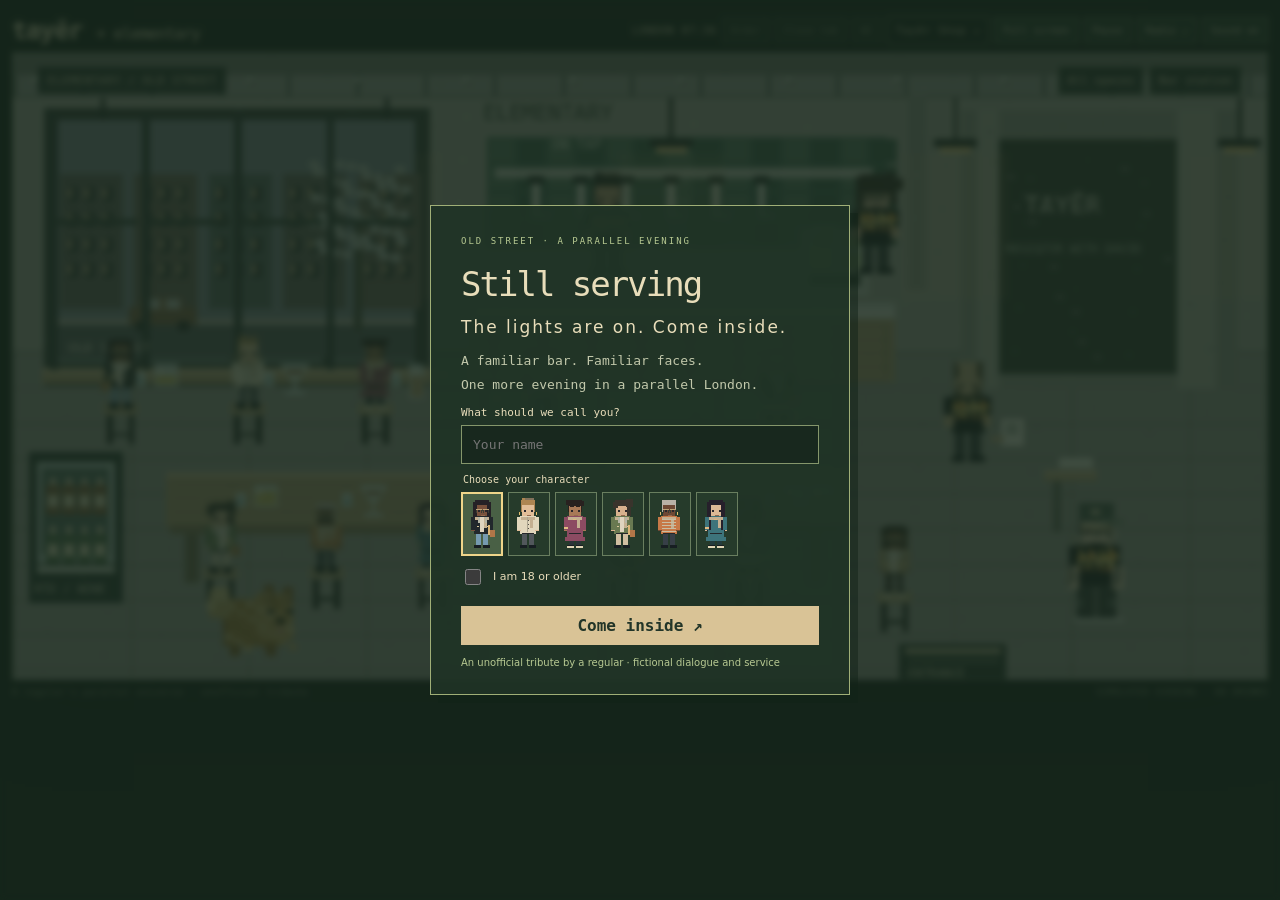
==== 2d/index.html @ 7c920662 "Align Tayer seating and glass surfaces; refine confirmed staff features" ====
<!doctype html><html lang="en"><head><meta charset="UTF-8"><meta name="viewport" content="width=device-width,initial-scale=1"><title>Tayēr + Elementary · Still Serving</title><meta name="description" content="A regular’s pixel parallel universe. Still serving."><link rel="stylesheet" href="style.css?v=layout-portraits-3"></head><body>
<main><header><a href="#" id="brand">tayēr <span>+ elementary</span></a><div class="top"><span id="clock">LONDON —</span><button id="topOrder">Order</button><button id="topBill">Close tab</button><button id="topToilet">WC</button><a class="top-shop" href="https://tayer-elementary.com/collections/all" target="_blank" rel="noopener noreferrer">Tayēr Shop ↗</a><button id="fullscreen">Full screen</button><button id="pause">Pause</button><button id="radio" aria-expanded="false" aria-controls="barRadio">Radio ↗</button><button id="sound">Sound on</button></div></header>
<section class="stage" aria-label="Interactive pixel bar"><div id="game"></div><div class="scenehead"><span id="roomLabel">OLD STREET / ELEMENTARY</span><nav><button id="overview">All spaces</button><button id="detail">Bar station</button></nav></div><div id="hotspots"></div><div id="toast" role="status"></div>
<div id="speech" aria-live="polite" hidden><button id="dismissSpeech" aria-label="Close dialogue">×</button><div class="speaker"><span id="speaker">ALEX</span><small id="phase">WELCOME BACK</small></div><p id="line">The door is always open here.</p><div id="choices"></div></div>
<div class="overlay" id="arrival"><div class="invitation"><small>OLD STREET · A PARALLEL EVENING</small><h1>Still serving<span>The lights are on. Come inside.</span></h1><p>A familiar bar. Familiar faces.<br>One more evening in a parallel London.</p><label for="name">What should we call you?</label><input id="name" maxlength="30" autocomplete="nickname" placeholder="Your name"><fieldset class="avatar-picker"><legend>Choose your character</legend><div id="avatarChoices"></div></fieldset><label class="age"><input type="checkbox" id="adult"> I am 18 or older</label><small id="ageError" hidden>Please confirm that you are 18 or older.</small><button id="enter">Come inside ↗</button><small class="fine">An unofficial tribute by a regular · fictional dialogue and service</small></div></div>
<div class="overlay" id="menu" hidden><div class="paper"><button id="closeMenu" aria-label="Close menu">×</button><small id="menuRoom">ELEMENTARY</small><div class="menu-brand">tayēr</div><div class="menu-motto">#HUSTLEMAGIC</div><div class="menu-vertical">casual <em>by</em> <strong>tayēr</strong></div><h2>DRINKS</h2><p id="waterSummary"></p><div class="menu-columns"><div id="drinkList"></div><aside class="elementary-seasonal"><h3>SEASONAL</h3><div id="seasonalList"></div></aside><aside class="spirits-column"><h3>SPIRITS</h3><p><b>Tapatio Blanco</b><br><i>Tequila, Mexico, 40%</i><span>8</span></p><p><b>El Tequileño Reposado</b><br><i>Tequila, Mexico, 38%</i><span>14</span></p><p><b>Nonino Monovitigno Ribolla Cru</b><br><i>Grappa, Italy, 45%</i><span>10</span></p><p><b>Empirical “The Plum, I Suppose”</b><br><i>Free Form, Denmark, 32%</i><span>20</span></p><small>From your archived menu.<br>Drinks column is playable.</small></aside></div><small class="fine">152 Old Street, EC1V 9BW · A menu remembered<br>Archive prices · virtual drinks only</small></div></div>
</section><footer><span>A regular’s parallel universe · unofficial tribute</span><span id="stats">SIMULATED EVENING · 00 DRINKS</span></footer><aside id="barRadio" hidden aria-label="Bar playlist"><div><span>TAYĒR SOUNDS</span><button id="closeRadio" aria-label="Close radio">×</button></div><div id="spotifyPlayer"></div><a href="https://open.spotify.com/playlist/6UppMPIf8pKgyq8JjT1DAQ" target="_blank" rel="noopener noreferrer">Open in Spotify ↗</a><small>Press play. Playback depends on your Spotify session.</small></aside></main><script src="phaser-3.90.0.min.js"></script><script src="ink-full-2.3.2.js"></script><script src="art.js?v=layout-portraits-3"></script><script src="content.js"></script><script src="game.js?v=layout-portraits-3"></script></body></html>
---- 2d/style.css ----
:root{color-scheme:dark;--cream:#e8ddba;--ink:#1c2923;--lime:#c2d58c;--orange:#e89b55}*{box-sizing:border-box}body{margin:0;background:#14221c;color:var(--cream);font-family:ui-monospace,SFMono-Regular,Consolas,"PingFang SC",monospace}main{max-width:1440px;margin:auto;padding:20px 30px 12px}header{height:58px;display:flex;align-items:center;justify-content:space-between}#brand{font-size:25px;font-weight:800;letter-spacing:-1px;color:var(--cream);text-decoration:none}#brand span{font-weight:400;font-size:16px}.top{display:flex;gap:10px;align-items:center;font-size:10px;letter-spacing:1px}button{font:inherit;cursor:pointer;color:inherit;background:#24392d;border:1px solid #718365;padding:9px 12px;touch-action:manipulation}button:hover,button:focus-visible{background:#3d5340;color:#fff6d7;outline:2px solid #d7b57b;outline-offset:2px}button:disabled{opacity:.5;cursor:wait}.stage{position:relative;aspect-ratio:8/5;overflow:hidden;border:1px solid #72846a;background:#203126;box-shadow:0 20px 80px #0004}#game{position:absolute;inset:0}canvas{display:block;image-rendering:pixelated;width:100%!important;height:100%!important}.scenehead{position:absolute;top:2%;left:2%;right:2%;display:flex;align-items:center;justify-content:space-between;pointer-events:none;font-size:10px;letter-spacing:1.3px}.scenehead>span{background:#1e2e26dc;padding:8px 10px;max-width:62%}nav{display:flex;gap:5px;pointer-events:auto}nav button{font-size:11px;padding:7px 9px;background:#1e2e26df}#hotspots{position:absolute;inset:0;pointer-events:none}.hotspot{position:absolute;transform:translate(-50%,-50%);pointer-events:auto;font-size:clamp(9px,1vw,13px);padding:5px 8px;background:#20342bde;border:1px solid #a6b68a;border-radius:2px;white-space:nowrap;box-shadow:2px 2px #15221980}.hotspot.primary{color:#f6dfb0;border-color:#e8b76a;background:#3e4630ed}#speech{position:absolute;left:2%;right:2%;bottom:2%;min-height:19%;background:#1b2d25f5;border:1px solid #8a9a71;box-shadow:4px 4px #16231c80;display:grid;grid-template-columns:125px 1fr;padding:13px 16px;gap:8px 16px}.speaker{border-right:1px solid #627657;padding-right:12px;display:flex;flex-direction:column;justify-content:center;font-size:15px;letter-spacing:1px;color:#e9b36e}.speaker small{font-size:8px;line-height:1.8;margin-top:5px;color:#aabb91;letter-spacing:1px}#line{font-family:system-ui,"PingFang SC",sans-serif;font-size:clamp(13px,1.3vw,17px);line-height:1.65;margin:0;align-self:center}#choices{grid-column:2;display:flex;gap:8px;flex-wrap:wrap}#choices button{font-size:12px;padding:7px 13px;color:#deebc3}#toast{position:absolute;top:11%;left:50%;transform:translateX(-50%);max-width:80%;font-size:12px;background:#192820ed;border:1px solid #baa77a;padding:9px 14px;opacity:0;pointer-events:none;z-index:4}.overlay{position:absolute;inset:0;background:#16261bcb;backdrop-filter:blur(3px);display:flex;align-items:center;justify-content:center;z-index:5}.overlay[hidden]{display:none}.invitation{width:420px;max-width:90%;padding:30px 36px;background:#203326ed;border:1px solid #a0af77;box-shadow:8px 8px #12221980}.invitation>small{font-size:9px;letter-spacing:2px;color:#b7c992}h1{font-size:40px;font-weight:400;letter-spacing:-2px;line-height:1.2;margin:25px 0 18px}h1 span{font-family:system-ui,sans-serif;display:block;font-size:17px;letter-spacing:2px;margin-top:12px}.invitation p{font-size:13px;line-height:1.8;color:#c2c8ab}.invitation label{font-size:11px;display:block;margin:18px 0 8px}input{width:100%;border:1px solid #85966b;background:#18281e;color:var(--cream);font:inherit;font-size:13px;padding:11px;outline-color:#ddb172}.invitation button{width:100%;background:#d9c396;color:#223528;border-color:#d9c396;margin-top:12px;font-weight:700}.fine{display:block;font-family:system-ui,sans-serif;letter-spacing:0!important;font-size:10px!important;line-height:1.6;color:#a4b393;margin-top:15px}.paper{position:relative;width:420px;max-width:92%;max-height:90%;overflow:auto;background:#e3d7b6;color:#26392d;padding:28px 32px;box-shadow:8px 8px #14251f80}.paper>small{letter-spacing:3px;font-size:10px}.paper h2{font-size:29px;font-weight:400;letter-spacing:-1px;margin:12px 0}.paper p{font-size:12px;border-bottom:1px solid #94a084;padding-bottom:14px}#closeMenu{position:absolute;right:10px;top:10px;color:#26392d;background:none;border:0;font-size:23px;padding:2px 8px}.drink{width:100%;text-align:left;background:none;color:#26392d;border:0;border-bottom:1px solid #a8ac91;padding:16px 0}.drink:hover,.drink:focus-visible{background:#d3d2aa;color:#213527}.drink b{font-size:17px;display:block;font-weight:500}.drink small{display:block;font-size:10px;margin-top:7px;color:#526348}.paper .fine{color:#6a795f}footer{display:flex;justify-content:space-between;gap:10px;font-size:9px;color:#99ad8b;padding-top:12px;letter-spacing:.5px}@media(min-width:1450px){main{padding-top:30px}}@media(max-width:650px){main{padding:7px}header{height:54px}#brand{font-size:20px}#brand span{font-size:11px}.top{gap:5px}.top button{font-size:9px;padding:7px}#clock{display:none}.stage{aspect-ratio:8/7;min-height:500px}#game{height:80%;top:5%}.scenehead{top:1%;font-size:8px;letter-spacing:0}.scenehead span{padding:5px}nav button{font-size:9px;padding:6px}#hotspots{height:80%;top:5%}#speech{bottom:1%;min-height:24%;padding:10px;gap:6px 10px;grid-template-columns:75px 1fr}.speaker{font-size:11px;padding-right:5px}.speaker small{font-size:7px}#line{font-size:13px;line-height:1.5}#choices button{font-size:11px;padding:7px 8px}.invitation{padding:20px 25px}h1{font-size:34px}.paper{padding:20px 25px}footer{font-size:8px;line-height:1.5}#toast{top:13%;font-size:11px}}

/* In-scene speech bubble. Entrance card is the only form. */
.stage{aspect-ratio:2}#speech{min-height:0;display:flex;flex-direction:column;gap:6px;padding:11px 14px;border-radius:3px;z-index:3;box-shadow:3px 3px #12251980}#speech:after{content:"";position:absolute;bottom:-10px;left:50%;width:16px;height:16px;background:#1b2d25;transform:rotate(45deg);border-bottom:1px solid #8a9a71;border-right:1px solid #8a9a71}.speaker{border:0;flex-direction:row;justify-content:space-between;align-items:center;font-size:11px}.speaker small{margin:0;font-size:7px}#line{font-size:clamp(12px,1.2vw,15px);line-height:1.5;align-self:auto}#choices{display:flex;gap:6px}#choices button{font-size:11px;padding:6px 9px}.age{display:flex!important;align-items:center;gap:9px;font-family:system-ui,sans-serif;font-size:11px!important}.age input{width:16px;height:16px;accent-color:#c2d58c}#ageError{color:#eab782;letter-spacing:0;font-size:10px}.invitation h1{margin:16px 0 12px;font-size:34px}.invitation{padding:23px 30px}.invitation p{margin:10px 0}.invitation label{margin:10px 0 6px}.invitation .fine{margin-top:10px}header{height:50px}@media(max-width:650px){.stage{aspect-ratio:8/8;min-height:560px}#game{height:68%;top:7%}#hotspots{height:68%;top:7%}#speech{min-height:0;width:94%!important;left:3%!important;top:auto!important;bottom:2%!important}.speaker small{font-size:7px}#speech:after{top:-8px;bottom:auto;border:0;border-top:1px solid #8a9a71;border-left:1px solid #8a9a71}.invitation h1{font-size:32px}#detail{font-size:8px}}
/* Preserve the original camera composition without stretching pixel geometry. */
canvas{width:auto!important;height:auto!important;max-width:100%;max-height:100%}#speech{background:#18291ff0;border-color:#acb791;max-width:410px}#line{line-height:1.45}#choices button{min-height:32px}@media(max-width:650px){#game,#hotspots{inset:auto 0;top:13%;width:100%;height:auto;aspect-ratio:2}#speech{max-width:none}.stage{min-height:540px}.scenehead>span{max-width:55%}}
/* The game frame and hotspot layer share the same 2:1 bounds. */
canvas{width:100%!important;height:100%!important}

#speech[hidden]{display:none!important}#speech{padding:9px 12px;max-width:335px;background:#19291fe8}#speech:after{display:none}.speaker{padding-right:18px}#dismissSpeech{position:absolute;right:4px;top:3px;border:0;background:none;font-size:17px;padding:0 5px;color:#dfd8bb}#line{font-size:12px}#choices{gap:4px}#choices button{font-size:10px;min-height:26px;padding:4px 7px}.hotspot{font-size:9px;padding:3px 5px;border-color:#8b9a7a;background:#21342bbd}.hotspot.primary{background:#3e4630cc}@media(max-width:650px){#speech{max-width:none}#choices button{min-height:30px}.hotspot{font-size:8px;padding:3px 4px}}

@media(min-width:651px){#speech{max-height:35%;overflow:auto}}

/* Menu paper follows the user's archived print references. */
#menu{backdrop-filter:blur(1px);background:#101d15a3}.paper{color:#252d29;background:#f0ecdf;width:670px;padding:24px 32px;box-shadow:7px 9px #101a1680;font-family:Arial,sans-serif}.paper h2,.spirits-column h3{font-family:Georgia,serif;font-size:12px;letter-spacing:3px;font-weight:400;border-bottom:1px solid #636d64;padding-bottom:10px;margin:16px 0}.menu-brand{text-align:center;font:38px Georgia,serif;letter-spacing:-2px;margin:0 0 18px}.menu-vertical{display:none}#menuRoom{font-size:8px;letter-spacing:1.5px;color:#687168}#waterSummary{border:0;font-size:9px;color:#657266;padding:0}.menu-columns{display:grid;grid-template-columns:1fr 1fr;gap:35px}.drink{position:relative;border:0;padding:12px 22px 12px 0;font-family:Arial,sans-serif;line-height:1.4}.drink b{font-size:12px;font-weight:700}.drink small{font-size:11px;color:#485148;line-height:1.6}.menu-price{position:absolute;right:0;top:13px;font-size:11px}.spirits-column h3{margin-top:-40px}.spirits-column p{position:relative;font-size:11px;line-height:1.5;border:0;padding:4px 18px 4px 0;margin:9px 0}.spirits-column i{font-style:normal;font-size:10px}.spirits-column span{position:absolute;right:0;top:5px;font-size:10px}.spirits-column small{color:#667368;font-size:9px;line-height:1.5}.paper .fine{border-top:1px solid #aeb4a4;padding-top:10px;font-size:9px!important}.paper{background-image:repeating-linear-gradient(65deg,transparent 0 82px,#b1aba511 82px 92px,transparent 92px 190px),repeating-linear-gradient(155deg,transparent 0 110px,#b1aba50e 110px 119px,transparent 119px 245px)}
#menu[data-room="front"] .paper{width:330px;padding:25px 24px 22px 66px;background:#f4edde;min-height:370px}#menu[data-room="front"] .menu-brand,#menu[data-room="front"] h2,#menu[data-room="front"] .spirits-column{display:none}#menu[data-room="front"] .menu-columns{display:block}#menu[data-room="front"] .menu-vertical{display:block;position:absolute;left:18px;top:48%;transform:translate(-36%,-50%) rotate(-90deg);white-space:nowrap;font:28px Georgia,serif;color:#28312b}#menu[data-room="front"] .menu-vertical em{font:italic 12px Arial,sans-serif}#menu[data-room="front"] .menu-vertical strong{font-size:36px;font-weight:400;letter-spacing:-2px}#menu[data-room="front"] .drink{text-align:center;padding:18px 0}#menu[data-room="front"] .drink b{font-size:11px}#menu[data-room="front"] .drink small{font-style:italic;font-size:11px;line-height:1.7}#menu[data-room="front"] .menu-price{position:static;display:block;margin-top:3px;font-size:10px}#menu[data-room="front"] .fine{text-align:center;font-size:8px!important}#menu[data-room="front"] #menuRoom{font-size:7px}#menu[data-room="front"] #waterSummary{text-align:center}
@media(max-width:650px){.paper{padding:19px;width:92%;max-height:90%}.menu-columns{gap:18px}.drink b{font-size:10px}.drink small{font-size:10px}.spirits-column p{font-size:10px}.menu-brand{font-size:30px}}
.avatar-picker{border:0;margin:10px 0;padding:0}.avatar-picker legend{font-size:10px;margin-bottom:7px}#avatarChoices{display:flex;gap:5px}#avatarChoices button{width:42px;height:64px;margin:0;padding:3px;background:#263b2b;border:1px solid #697e5f}#avatarChoices button[aria-pressed="true"]{border:2px solid #efd58a;background:#496045}#avatarChoices canvas{width:32px!important;height:52px!important}.character-target{border:0!important;background:transparent!important;box-shadow:none;width:38px;height:60px;padding:0;transform:translate(-50%,-50%);opacity:0}.character-target:hover,.character-target:focus-visible{opacity:1;background:#e1d69a12!important;outline:1px solid #e1d69a99;border-radius:20px}.player-target{width:29px;height:43px;opacity:1;outline:1px dashed #c8c99666;border-radius:12px}.invitation{max-height:94%;overflow:auto}
#arrival{position:fixed;z-index:10}#arrival .invitation{max-height:90dvh}

#speech{background:#13251afc;border:1px solid #d4d4ad;max-width:430px}#line{font-size:15px;line-height:1.55;color:#fff2d4}.speaker{font-size:12px}.speaker small{font-size:8px}#choices button{font-size:12px;padding:6px 9px;min-height:32px}@media(min-width:651px){#speech{max-height:45%}}@media(max-width:650px){#line{font-size:14px}}

main{max-width:1920px;padding:8px 12px 8px}header{height:44px}.stage{width:min(100%,calc((100dvh - 76px)*2));margin:auto}footer{padding-top:7px}:fullscreen main{padding:4px 8px}:fullscreen header{height:36px}:fullscreen .stage{width:min(100%,calc((100dvh - 56px)*2))}.large-view main{padding:4px}.large-view header{height:36px}@media(max-width:650px){main{padding:5px}.stage{width:100%}#fullscreen{font-size:8px;padding:6px}.top{gap:3px}}

#barRadio{position:fixed;right:16px;bottom:20px;z-index:12;width:min(350px,calc(100vw - 32px));background:#15271e;border:1px solid #a3aa8c;padding:10px;box-shadow:0 8px 35px #0008}#barRadio[hidden]{display:none}#barRadio>div{display:flex;justify-content:space-between;align-items:center;font-size:11px;letter-spacing:1px}#barRadio iframe{width:100%;border:0;border-radius:10px;margin:8px 0}#barRadio a{font-size:11px;color:#e2ddba}#barRadio small{display:block;font-size:10px;margin-top:8px;color:#bac5b0}

/* Elementary archive reference IMG_5277: monochrome print, bold rules. */
.menu-motto,.elementary-seasonal{display:none}
#menu[data-room="front"] .paper{width:600px;min-height:350px;padding:25px 30px 23px;background:#f4f3ed;color:#141815;background-image:none;box-shadow:6px 9px 0 #111a1680}
#menu[data-room="front"] .menu-brand{display:block;font:600 33px Arial,Helvetica,sans-serif;letter-spacing:-1.7px;text-align:right;margin:0 0 6px}
#menu[data-room="front"] .menu-motto{display:block;text-align:right;font:700 9px Arial,sans-serif;letter-spacing:3px;margin-bottom:27px}
#menu[data-room="front"] .menu-vertical,#menu[data-room="front"] h2,#menu[data-room="front"] .spirits-column{display:none}
#menu[data-room="front"] #menuRoom{font:9px Arial,sans-serif;color:#555b56;letter-spacing:1px}
#menu[data-room="front"] #waterSummary{text-align:left;font-size:10px;margin:12px 0 20px;color:#515952}
#menu[data-room="front"] .menu-columns{display:grid;grid-template-columns:1fr 1fr;gap:0}
#menu[data-room="front"] .elementary-seasonal{display:block;padding-left:20px;border-left:6px solid #111813}
#menu[data-room="front"] #drinkList{padding-right:20px}
#menu[data-room="front"] .core-heading,#menu[data-room="front"] .elementary-seasonal h3{font:700 13px Arial,sans-serif;letter-spacing:3px;border-bottom:6px solid #111813;margin:0 -20px 13px 0;padding:0 0 9px}
#menu[data-room="front"] .elementary-seasonal h3{margin-left:-20px;margin-right:0;padding-left:20px}
#menu[data-room="front"] .drink{padding:8px 25px 16px 0;text-align:left;color:#141815;min-height:100px;line-height:1.35}
#menu[data-room="front"] .drink b{font-size:12px;font-weight:700}
#menu[data-room="front"] .drink small{font-size:12px;font-style:normal;line-height:1.4;color:#303832;margin-top:4px}
#menu[data-room="front"] .menu-price{position:absolute;right:0;top:10px;font-size:11px;font-weight:700;margin:0}
#menu[data-room="front"] .drink:hover,#menu[data-room="front"] .drink:focus-visible{background:#e5e7de;outline:1px solid #73806c;outline-offset:3px}
#menu[data-room="front"] .fine{text-align:left;border:0;padding:0;margin-top:30px;font-size:9px!important;color:#424a44}
@media(max-width:650px){#menu[data-room="front"] .paper{width:94%;padding:20px 22px;min-height:340px}#menu[data-room="front"] .menu-brand{font-size:29px}#menu[data-room="front"] .drink small{font-size:11px}#menu[data-room="front"] .core-heading,#menu[data-room="front"] .elementary-seasonal h3{font-size:11px;letter-spacing:2px}}

.top-shop{font:inherit;color:inherit;padding:8px;border:1px solid #718365;text-decoration:none}.top{gap:5px;flex-wrap:wrap;justify-content:flex-end}header{height:auto;min-height:44px;gap:10px}.top button{padding:7px 8px;font-size:10px}#barRadio{bottom:10px;width:min(310px,calc(100vw - 32px))}@media(max-width:650px){header{align-items:flex-start}.top{max-width:70%;gap:3px}.top button,.top-shop{font-size:8px;padding:5px}.stage{margin-top:6px}}

/* Speech follows the speaking character through the camera, including on mobile. */
#speech:after{display:block;top:auto;bottom:-7px;left:var(--tail-x,50%);width:12px;height:12px;background:#13251a;border:0;border-right:1px solid #d4d4ad;border-bottom:1px solid #d4d4ad;transform:translateX(-50%) rotate(45deg)}@media(max-width:650px){#speech{left:auto!important;top:auto!important;bottom:auto!important;width:auto!important;max-width:330px}#speech{left:var(--bubble-left)!important;top:var(--bubble-top)!important;width:var(--bubble-width)!important}}

/* Story portraits, cool light and readable in-scene dialogue. */
#game canvas{filter:saturate(.83) hue-rotate(7deg)}
#speech{background:#182730fa;border-color:#92aab4;max-width:410px;padding-left:94px;min-height:112px}
#staffPortrait{position:absolute;left:10px;top:12px;width:72px!important;height:84px!important;image-rendering:pixelated;border:1px solid #536d7a}
#staffPortrait[hidden]{display:none!important}#speech:not(:has(#staffPortrait:not([hidden]))){padding-left:12px;min-height:0}
#speech:after{background:#182730;border-color:#92aab4}.speaker{color:#e3c1a1}.speaker small{color:#b8ccd5;font-size:8px;letter-spacing:.6px}#line{color:#edf2f4;font-family:system-ui,sans-serif;font-size:14px}#choices button{color:#dce8ee;background:#263b46;border-color:#607e8b;font-size:11px}.hotspot{background:#22333ecc;border-color:#6b8994}
@media(max-width:650px){#speech{padding-left:82px;max-width:350px}#staffPortrait{width:60px!important;height:70px!important}#line{font-size:13px}#choices button{font-size:11px}}

/* Face-to-face guest-seat conversation fills the game scene, not the browser chrome. */
#speech.face-to-face{inset:0!important;left:0!important;top:0!important;bottom:0!important;width:100%!important;max-width:none!important;max-height:none!important;height:100%;padding:0 24px 18px;display:flex;flex-direction:column;justify-content:flex-end;overflow:auto;border:0;background:#152832;box-shadow:none;z-index:4;isolation:isolate}
#speech.face-to-face:after{display:none}#speech.face-to-face #staffPortrait{left:0;top:0;width:100%!important;height:67%!important;object-fit:contain;border:0;background:#263e48;z-index:-1}
#speech.face-to-face .speaker{margin-top:0;padding:9px 24px 0;background:#152832;font-size:15px}#speech.face-to-face #line{background:#152832;padding:0 24px;font-size:16px;max-width:850px}#speech.face-to-face #choices{background:#152832;padding:0 24px;gap:8px}#speech.face-to-face #choices button{min-height:36px;font-size:13px}#speech.face-to-face #dismissSpeech{z-index:2;top:10px;right:12px;background:#152832;font-size:23px}
@media(max-width:650px){#speech.face-to-face{padding:0 8px 12px}#speech.face-to-face #line{font-size:14px;padding:0 12px}#speech.face-to-face .speaker,#speech.face-to-face #choices{padding-left:12px;padding-right:12px}#speech.face-to-face #staffPortrait{height:60%!important}#speech.face-to-face #choices button{font-size:12px}}
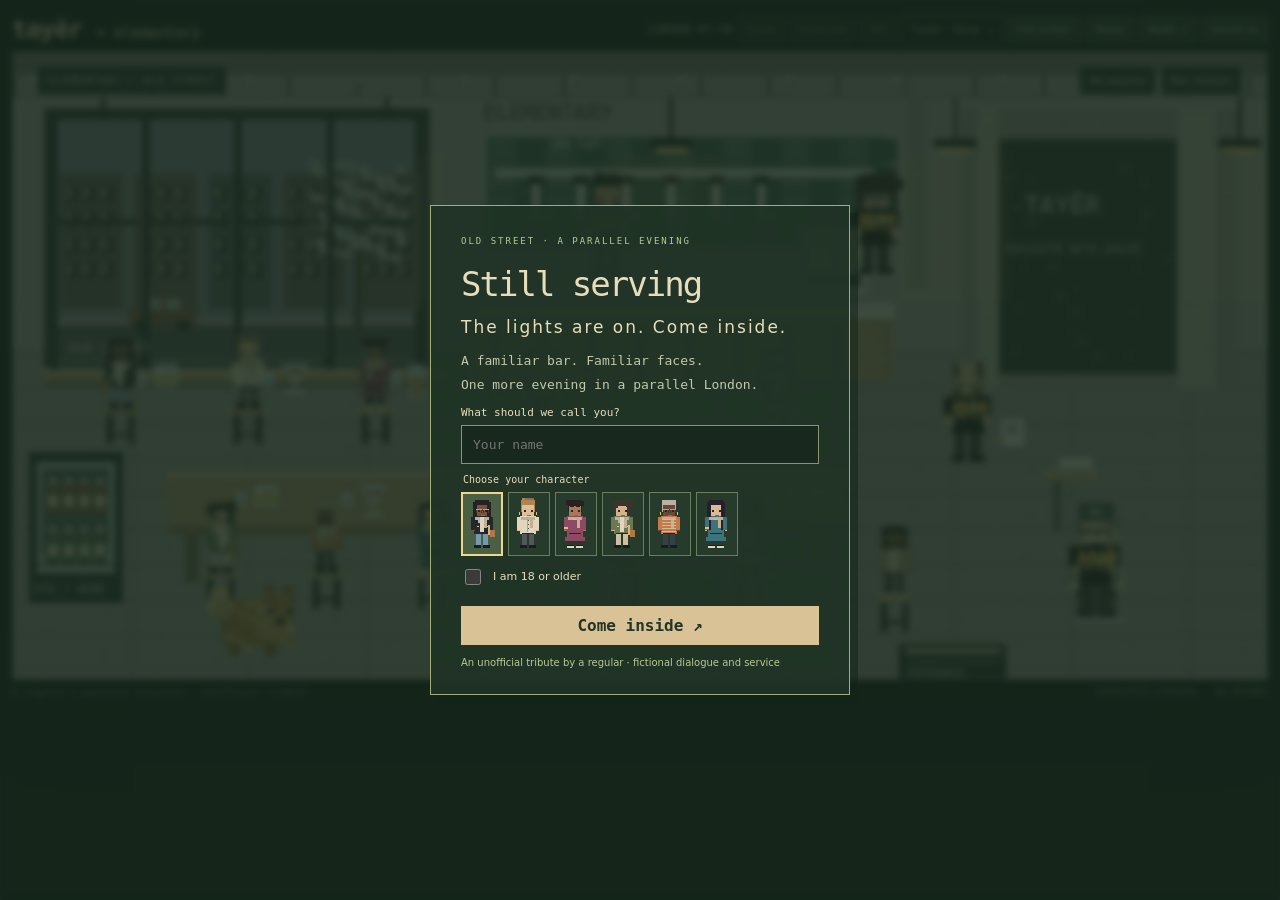
==== commit 612d8fdf: "Refine 2D dialogue, seated welcome and freezer Martini service" ====
--- a/2d/index.html
+++ b/2d/index.html
@@ -1,7 +1,7 @@
-<!doctype html><html lang="en"><head><meta charset="UTF-8"><meta name="viewport" content="width=device-width,initial-scale=1"><title>Tayēr + Elementary · Still Serving</title><meta name="description" content="A regular’s pixel parallel universe. Still serving."><link rel="stylesheet" href="style.css?v=layout-portraits-3"></head><body>
+<!doctype html><html lang="en"><head><meta charset="UTF-8"><meta name="viewport" content="width=device-width,initial-scale=1"><title>Tayēr + Elementary · Still Serving</title><meta name="description" content="A regular’s pixel parallel universe. Still serving."><link rel="stylesheet" href="style.css?v=dialogue-martini-5"></head><body>
 <main><header><a href="#" id="brand">tayēr <span>+ elementary</span></a><div class="top"><span id="clock">LONDON —</span><button id="topOrder">Order</button><button id="topBill">Close tab</button><button id="topToilet">WC</button><a class="top-shop" href="https://tayer-elementary.com/collections/all" target="_blank" rel="noopener noreferrer">Tayēr Shop ↗</a><button id="fullscreen">Full screen</button><button id="pause">Pause</button><button id="radio" aria-expanded="false" aria-controls="barRadio">Radio ↗</button><button id="sound">Sound on</button></div></header>
 <section class="stage" aria-label="Interactive pixel bar"><div id="game"></div><div class="scenehead"><span id="roomLabel">OLD STREET / ELEMENTARY</span><nav><button id="overview">All spaces</button><button id="detail">Bar station</button></nav></div><div id="hotspots"></div><div id="toast" role="status"></div>
 <div id="speech" aria-live="polite" hidden><button id="dismissSpeech" aria-label="Close dialogue">×</button><div class="speaker"><span id="speaker">ALEX</span><small id="phase">WELCOME BACK</small></div><p id="line">The door is always open here.</p><div id="choices"></div></div>
 <div class="overlay" id="arrival"><div class="invitation"><small>OLD STREET · A PARALLEL EVENING</small><h1>Still serving<span>The lights are on. Come inside.</span></h1><p>A familiar bar. Familiar faces.<br>One more evening in a parallel London.</p><label for="name">What should we call you?</label><input id="name" maxlength="30" autocomplete="nickname" placeholder="Your name"><fieldset class="avatar-picker"><legend>Choose your character</legend><div id="avatarChoices"></div></fieldset><label class="age"><input type="checkbox" id="adult"> I am 18 or older</label><small id="ageError" hidden>Please confirm that you are 18 or older.</small><button id="enter">Come inside ↗</button><small class="fine">An unofficial tribute by a regular · fictional dialogue and service</small></div></div>
 <div class="overlay" id="menu" hidden><div class="paper"><button id="closeMenu" aria-label="Close menu">×</button><small id="menuRoom">ELEMENTARY</small><div class="menu-brand">tayēr</div><div class="menu-motto">#HUSTLEMAGIC</div><div class="menu-vertical">casual <em>by</em> <strong>tayēr</strong></div><h2>DRINKS</h2><p id="waterSummary"></p><div class="menu-columns"><div id="drinkList"></div><aside class="elementary-seasonal"><h3>SEASONAL</h3><div id="seasonalList"></div></aside><aside class="spirits-column"><h3>SPIRITS</h3><p><b>Tapatio Blanco</b><br><i>Tequila, Mexico, 40%</i><span>8</span></p><p><b>El Tequileño Reposado</b><br><i>Tequila, Mexico, 38%</i><span>14</span></p><p><b>Nonino Monovitigno Ribolla Cru</b><br><i>Grappa, Italy, 45%</i><span>10</span></p><p><b>Empirical “The Plum, I Suppose”</b><br><i>Free Form, Denmark, 32%</i><span>20</span></p><small>From your archived menu.<br>Drinks column is playable.</small></aside></div><small class="fine">152 Old Street, EC1V 9BW · A menu remembered<br>Archive prices · virtual drinks only</small></div></div>
-</section><footer><span>A regular’s parallel universe · unofficial tribute</span><span id="stats">SIMULATED EVENING · 00 DRINKS</span></footer><aside id="barRadio" hidden aria-label="Bar playlist"><div><span>TAYĒR SOUNDS</span><button id="closeRadio" aria-label="Close radio">×</button></div><div id="spotifyPlayer"></div><a href="https://open.spotify.com/playlist/6UppMPIf8pKgyq8JjT1DAQ" target="_blank" rel="noopener noreferrer">Open in Spotify ↗</a><small>Press play. Playback depends on your Spotify session.</small></aside></main><script src="phaser-3.90.0.min.js"></script><script src="ink-full-2.3.2.js"></script><script src="art.js?v=layout-portraits-3"></script><script src="content.js"></script><script src="game.js?v=layout-portraits-3"></script></body></html>
+</section><footer><span>A regular’s parallel universe · unofficial tribute</span><span id="stats">SIMULATED EVENING · 00 DRINKS</span></footer><aside id="barRadio" hidden aria-label="Bar playlist"><div><span>TAYĒR SOUNDS</span><button id="closeRadio" aria-label="Close radio">×</button></div><div id="spotifyPlayer"></div><a href="https://open.spotify.com/playlist/6UppMPIf8pKgyq8JjT1DAQ" target="_blank" rel="noopener noreferrer">Open in Spotify ↗</a><small>Press play. Playback depends on your Spotify session.</small></aside></main><script src="phaser-3.90.0.min.js"></script><script src="ink-full-2.3.2.js"></script><script src="art.js?v=dialogue-martini-5"></script><script src="content.js"></script><script src="game.js?v=dialogue-martini-5"></script></body></html>
--- a/2d/style.css
+++ b/2d/style.css
@@ -63,3 +63,15 @@
 #speech.face-to-face:after{display:none}#speech.face-to-face #staffPortrait{left:0;top:0;width:100%!important;height:67%!important;object-fit:contain;border:0;background:#263e48;z-index:-1}
 #speech.face-to-face .speaker{margin-top:0;padding:9px 24px 0;background:#152832;font-size:15px}#speech.face-to-face #line{background:#152832;padding:0 24px;font-size:16px;max-width:850px}#speech.face-to-face #choices{background:#152832;padding:0 24px;gap:8px}#speech.face-to-face #choices button{min-height:36px;font-size:13px}#speech.face-to-face #dismissSpeech{z-index:2;top:10px;right:12px;background:#152832;font-size:23px}
 @media(max-width:650px){#speech.face-to-face{padding:0 8px 12px}#speech.face-to-face #line{font-size:14px;padding:0 12px}#speech.face-to-face .speaker,#speech.face-to-face #choices{padding-left:12px;padding-right:12px}#speech.face-to-face #staffPortrait{height:60%!important}#speech.face-to-face #choices button{font-size:12px}}
+
+/* 2D dialogue revision: compact, readable, with the scene still present. */
+#speech{border:1px solid #738b83;border-radius:10px;background:#14231ff2;box-shadow:0 8px 28px #0005;padding:14px 16px 14px 100px;max-height:82%;overflow:auto}
+#phase{display:none}#line{font:500 clamp(14px,1.8vw,18px)/1.55 system-ui,sans-serif;letter-spacing:.01em}#choices{gap:6px}#choices button{border-radius:5px;background:#263b34;border:1px solid #637c70;font:500 13px/1.3 system-ui;min-height:36px;padding:7px 12px}
+#speech.face-to-face{inset:auto 4% 4%!important;left:4%!important;top:auto!important;bottom:4%!important;width:92%!important;height:auto;min-height:150px;max-height:80%;padding:18px 22px 18px 39%;border:1px solid #647c72;border-radius:12px;background:#14231ff7;overflow:hidden;box-shadow:0 12px 40px #0008;display:block}
+#speech.face-to-face #staffPortrait{left:0;top:0;width:35%!important;height:100%!important;object-fit:cover;object-position:center 28%;background:#2b3e3d;z-index:0;image-rendering:pixelated}
+#speech.face-to-face .speaker,#speech.face-to-face #line,#speech.face-to-face #choices{padding:0;background:none;position:relative}#speech.face-to-face .speaker{font:600 13px system-ui;letter-spacing:.12em;color:#e7c59d;margin:0 25px 6px 0}#speech.face-to-face #line{font-size:17px;margin:8px 0 12px}#speech.face-to-face #choices button{font-size:13px;min-height:34px}#speech.face-to-face #dismissSpeech{font-size:20px;background:none;top:5px;right:7px}
+header button,.scenehead button,.hotspot{border-radius:4px;font-family:system-ui,sans-serif;letter-spacing:.01em}.top{gap:5px}header{border-bottom:1px solid #50675b}
+@media(max-width:700px){#speech.face-to-face{padding:12px 15px 12px 34%;left:2%!important;width:96%!important;bottom:2%!important;min-height:130px}#speech.face-to-face #staffPortrait{width:30%!important}#speech.face-to-face #line{font-size:14px;line-height:1.45}#speech.face-to-face #choices button{font-size:12px;min-height:32px;padding:5px 8px}}
+@media(orientation:landscape) and (max-height:500px){header{padding:4px 8px}.top button,.top a{font-size:10px;padding:5px}.stage{max-height:calc(100dvh - 60px)}footer{display:none}body:has(:fullscreen){padding:0}#speech.face-to-face{max-height:88%;min-height:115px}#speech.face-to-face #line{font-size:14px;margin:5px 0 8px}}
+
+#speech.face-to-face #staffPortrait{object-fit:contain;object-position:center;background:#263b36}
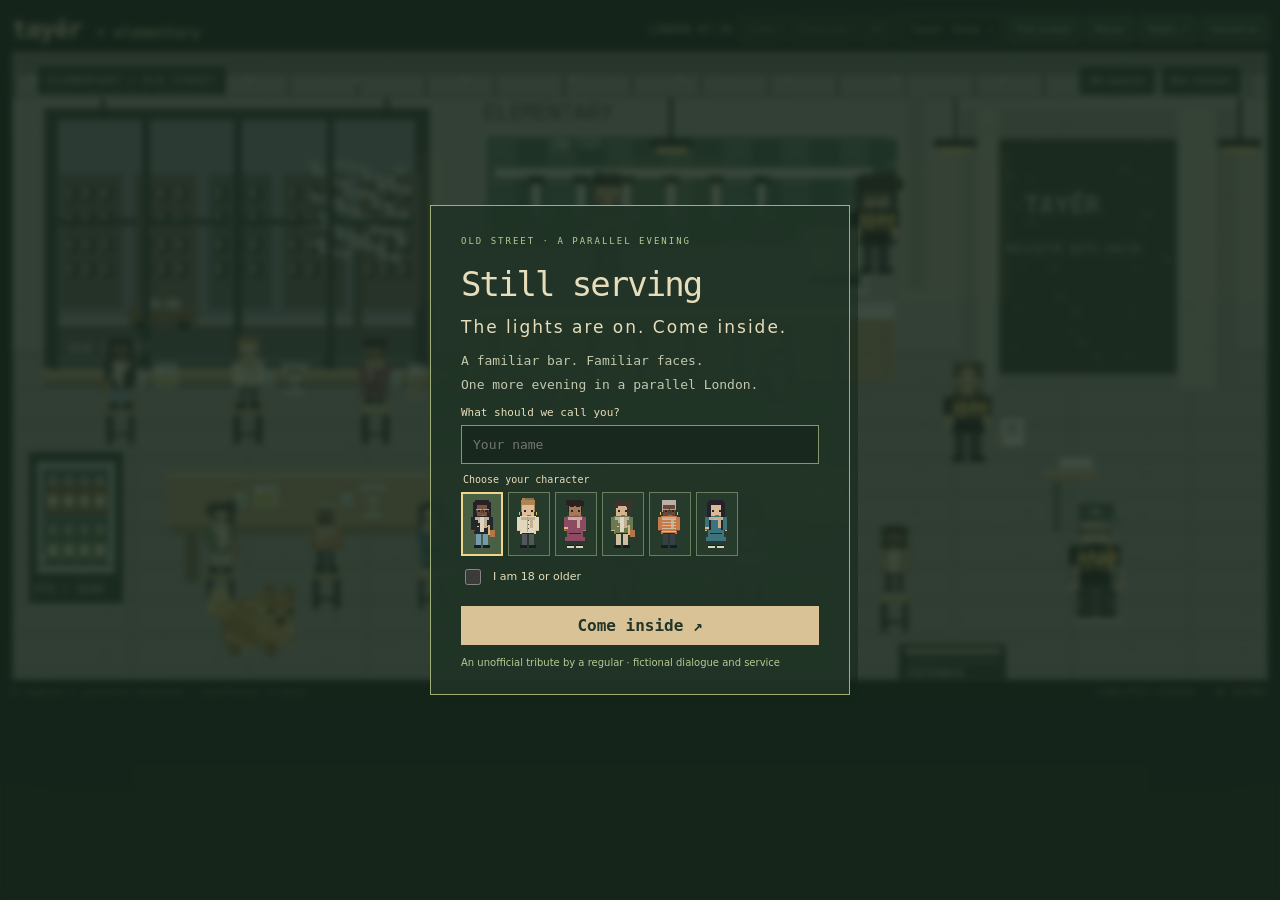
==== commit b1a5d01f: "Add cute pixel host portraits and default Alex welcome" ====
--- a/2d/index.html
+++ b/2d/index.html
@@ -1,7 +1,7 @@
-<!doctype html><html lang="en"><head><meta charset="UTF-8"><meta name="viewport" content="width=device-width,initial-scale=1"><title>Tayēr + Elementary · Still Serving</title><meta name="description" content="A regular’s pixel parallel universe. Still serving."><link rel="stylesheet" href="style.css?v=dialogue-martini-5"></head><body>
+<!doctype html><html lang="en"><head><meta charset="UTF-8"><meta name="viewport" content="width=device-width,initial-scale=1"><title>Tayēr + Elementary · Still Serving</title><meta name="description" content="A regular’s pixel parallel universe. Still serving."><link rel="stylesheet" href="style.css?v=cute-hosts-6"></head><body>
 <main><header><a href="#" id="brand">tayēr <span>+ elementary</span></a><div class="top"><span id="clock">LONDON —</span><button id="topOrder">Order</button><button id="topBill">Close tab</button><button id="topToilet">WC</button><a class="top-shop" href="https://tayer-elementary.com/collections/all" target="_blank" rel="noopener noreferrer">Tayēr Shop ↗</a><button id="fullscreen">Full screen</button><button id="pause">Pause</button><button id="radio" aria-expanded="false" aria-controls="barRadio">Radio ↗</button><button id="sound">Sound on</button></div></header>
 <section class="stage" aria-label="Interactive pixel bar"><div id="game"></div><div class="scenehead"><span id="roomLabel">OLD STREET / ELEMENTARY</span><nav><button id="overview">All spaces</button><button id="detail">Bar station</button></nav></div><div id="hotspots"></div><div id="toast" role="status"></div>
 <div id="speech" aria-live="polite" hidden><button id="dismissSpeech" aria-label="Close dialogue">×</button><div class="speaker"><span id="speaker">ALEX</span><small id="phase">WELCOME BACK</small></div><p id="line">The door is always open here.</p><div id="choices"></div></div>
 <div class="overlay" id="arrival"><div class="invitation"><small>OLD STREET · A PARALLEL EVENING</small><h1>Still serving<span>The lights are on. Come inside.</span></h1><p>A familiar bar. Familiar faces.<br>One more evening in a parallel London.</p><label for="name">What should we call you?</label><input id="name" maxlength="30" autocomplete="nickname" placeholder="Your name"><fieldset class="avatar-picker"><legend>Choose your character</legend><div id="avatarChoices"></div></fieldset><label class="age"><input type="checkbox" id="adult"> I am 18 or older</label><small id="ageError" hidden>Please confirm that you are 18 or older.</small><button id="enter">Come inside ↗</button><small class="fine">An unofficial tribute by a regular · fictional dialogue and service</small></div></div>
 <div class="overlay" id="menu" hidden><div class="paper"><button id="closeMenu" aria-label="Close menu">×</button><small id="menuRoom">ELEMENTARY</small><div class="menu-brand">tayēr</div><div class="menu-motto">#HUSTLEMAGIC</div><div class="menu-vertical">casual <em>by</em> <strong>tayēr</strong></div><h2>DRINKS</h2><p id="waterSummary"></p><div class="menu-columns"><div id="drinkList"></div><aside class="elementary-seasonal"><h3>SEASONAL</h3><div id="seasonalList"></div></aside><aside class="spirits-column"><h3>SPIRITS</h3><p><b>Tapatio Blanco</b><br><i>Tequila, Mexico, 40%</i><span>8</span></p><p><b>El Tequileño Reposado</b><br><i>Tequila, Mexico, 38%</i><span>14</span></p><p><b>Nonino Monovitigno Ribolla Cru</b><br><i>Grappa, Italy, 45%</i><span>10</span></p><p><b>Empirical “The Plum, I Suppose”</b><br><i>Free Form, Denmark, 32%</i><span>20</span></p><small>From your archived menu.<br>Drinks column is playable.</small></aside></div><small class="fine">152 Old Street, EC1V 9BW · A menu remembered<br>Archive prices · virtual drinks only</small></div></div>
-</section><footer><span>A regular’s parallel universe · unofficial tribute</span><span id="stats">SIMULATED EVENING · 00 DRINKS</span></footer><aside id="barRadio" hidden aria-label="Bar playlist"><div><span>TAYĒR SOUNDS</span><button id="closeRadio" aria-label="Close radio">×</button></div><div id="spotifyPlayer"></div><a href="https://open.spotify.com/playlist/6UppMPIf8pKgyq8JjT1DAQ" target="_blank" rel="noopener noreferrer">Open in Spotify ↗</a><small>Press play. Playback depends on your Spotify session.</small></aside></main><script src="phaser-3.90.0.min.js"></script><script src="ink-full-2.3.2.js"></script><script src="art.js?v=dialogue-martini-5"></script><script src="content.js"></script><script src="game.js?v=dialogue-martini-5"></script></body></html>
+</section><footer><span>A regular’s parallel universe · unofficial tribute</span><span id="stats">SIMULATED EVENING · 00 DRINKS</span></footer><aside id="barRadio" hidden aria-label="Bar playlist"><div><span>TAYĒR SOUNDS</span><button id="closeRadio" aria-label="Close radio">×</button></div><div id="spotifyPlayer"></div><a href="https://open.spotify.com/playlist/6UppMPIf8pKgyq8JjT1DAQ" target="_blank" rel="noopener noreferrer">Open in Spotify ↗</a><small>Press play. Playback depends on your Spotify session.</small></aside></main><script src="phaser-3.90.0.min.js"></script><script src="ink-full-2.3.2.js"></script><script src="art.js?v=cute-hosts-6"></script><script src="content.js"></script><script src="game.js?v=cute-hosts-6"></script></body></html>
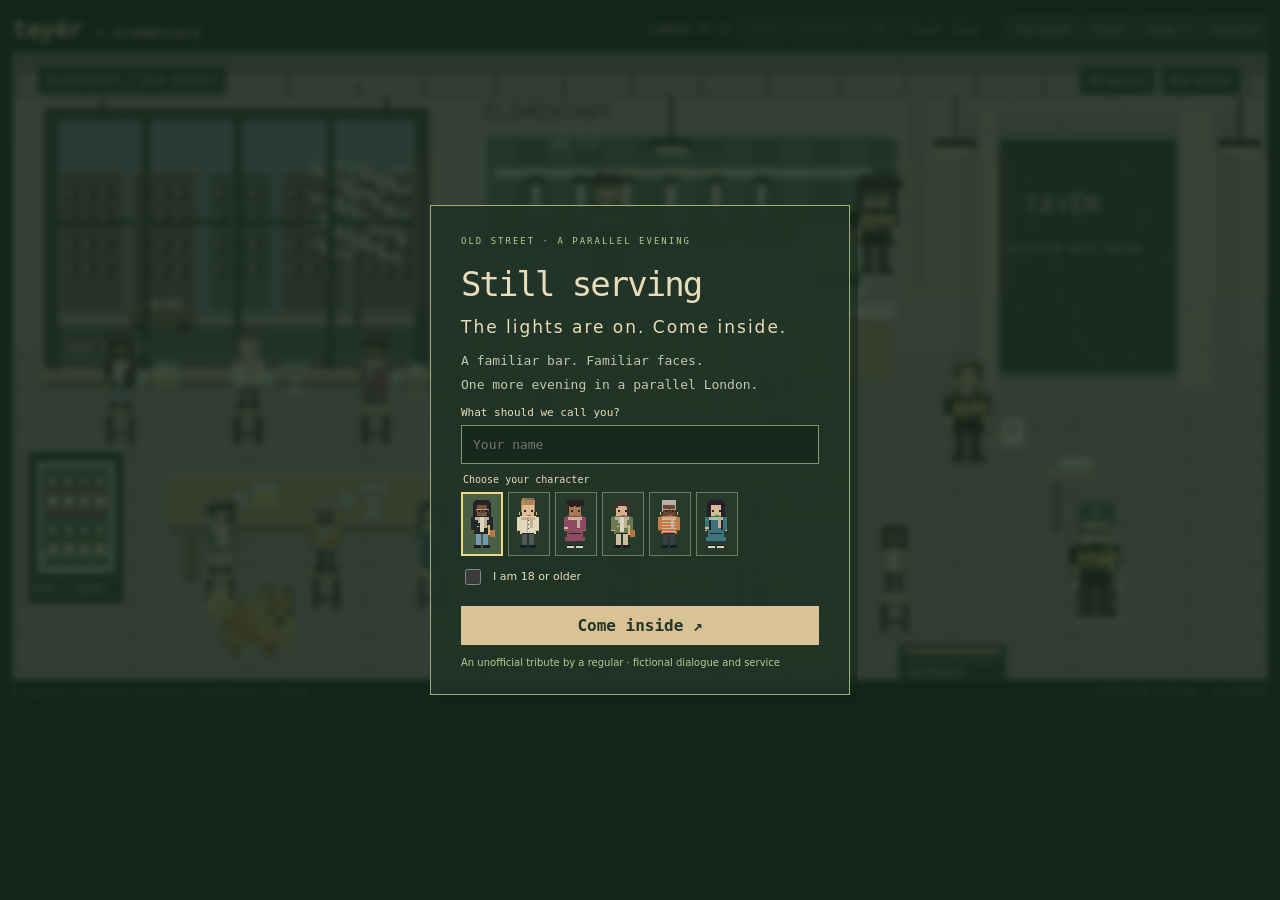
==== commit ac96b449: "Restore kitchen character chats and add compact pour demonstration" ====
--- a/2d/index.html
+++ b/2d/index.html
@@ -1,7 +1,7 @@
-<!doctype html><html lang="en"><head><meta charset="UTF-8"><meta name="viewport" content="width=device-width,initial-scale=1"><title>Tayēr + Elementary · Still Serving</title><meta name="description" content="A regular’s pixel parallel universe. Still serving."><link rel="stylesheet" href="style.css?v=cute-hosts-6"></head><body>
+<!doctype html><html lang="en"><head><meta charset="UTF-8"><meta name="viewport" content="width=device-width,initial-scale=1"><title>Tayēr + Elementary · Still Serving</title><meta name="description" content="A regular’s pixel parallel universe. Still serving."><link rel="stylesheet" href="style.css?v=service-panel-8"></head><body>
 <main><header><a href="#" id="brand">tayēr <span>+ elementary</span></a><div class="top"><span id="clock">LONDON —</span><button id="topOrder">Order</button><button id="topBill">Close tab</button><button id="topToilet">WC</button><a class="top-shop" href="https://tayer-elementary.com/collections/all" target="_blank" rel="noopener noreferrer">Tayēr Shop ↗</a><button id="fullscreen">Full screen</button><button id="pause">Pause</button><button id="radio" aria-expanded="false" aria-controls="barRadio">Radio ↗</button><button id="sound">Sound on</button></div></header>
 <section class="stage" aria-label="Interactive pixel bar"><div id="game"></div><div class="scenehead"><span id="roomLabel">OLD STREET / ELEMENTARY</span><nav><button id="overview">All spaces</button><button id="detail">Bar station</button></nav></div><div id="hotspots"></div><div id="toast" role="status"></div>
 <div id="speech" aria-live="polite" hidden><button id="dismissSpeech" aria-label="Close dialogue">×</button><div class="speaker"><span id="speaker">ALEX</span><small id="phase">WELCOME BACK</small></div><p id="line">The door is always open here.</p><div id="choices"></div></div>
 <div class="overlay" id="arrival"><div class="invitation"><small>OLD STREET · A PARALLEL EVENING</small><h1>Still serving<span>The lights are on. Come inside.</span></h1><p>A familiar bar. Familiar faces.<br>One more evening in a parallel London.</p><label for="name">What should we call you?</label><input id="name" maxlength="30" autocomplete="nickname" placeholder="Your name"><fieldset class="avatar-picker"><legend>Choose your character</legend><div id="avatarChoices"></div></fieldset><label class="age"><input type="checkbox" id="adult"> I am 18 or older</label><small id="ageError" hidden>Please confirm that you are 18 or older.</small><button id="enter">Come inside ↗</button><small class="fine">An unofficial tribute by a regular · fictional dialogue and service</small></div></div>
 <div class="overlay" id="menu" hidden><div class="paper"><button id="closeMenu" aria-label="Close menu">×</button><small id="menuRoom">ELEMENTARY</small><div class="menu-brand">tayēr</div><div class="menu-motto">#HUSTLEMAGIC</div><div class="menu-vertical">casual <em>by</em> <strong>tayēr</strong></div><h2>DRINKS</h2><p id="waterSummary"></p><div class="menu-columns"><div id="drinkList"></div><aside class="elementary-seasonal"><h3>SEASONAL</h3><div id="seasonalList"></div></aside><aside class="spirits-column"><h3>SPIRITS</h3><p><b>Tapatio Blanco</b><br><i>Tequila, Mexico, 40%</i><span>8</span></p><p><b>El Tequileño Reposado</b><br><i>Tequila, Mexico, 38%</i><span>14</span></p><p><b>Nonino Monovitigno Ribolla Cru</b><br><i>Grappa, Italy, 45%</i><span>10</span></p><p><b>Empirical “The Plum, I Suppose”</b><br><i>Free Form, Denmark, 32%</i><span>20</span></p><small>From your archived menu.<br>Drinks column is playable.</small></aside></div><small class="fine">152 Old Street, EC1V 9BW · A menu remembered<br>Archive prices · virtual drinks only</small></div></div>
-</section><footer><span>A regular’s parallel universe · unofficial tribute</span><span id="stats">SIMULATED EVENING · 00 DRINKS</span></footer><aside id="barRadio" hidden aria-label="Bar playlist"><div><span>TAYĒR SOUNDS</span><button id="closeRadio" aria-label="Close radio">×</button></div><div id="spotifyPlayer"></div><a href="https://open.spotify.com/playlist/6UppMPIf8pKgyq8JjT1DAQ" target="_blank" rel="noopener noreferrer">Open in Spotify ↗</a><small>Press play. Playback depends on your Spotify session.</small></aside></main><script src="phaser-3.90.0.min.js"></script><script src="ink-full-2.3.2.js"></script><script src="art.js?v=cute-hosts-6"></script><script src="content.js"></script><script src="game.js?v=cute-hosts-6"></script></body></html>
+</section><footer><span>A regular’s parallel universe · unofficial tribute</span><span id="stats">SIMULATED EVENING · 00 DRINKS</span></footer><aside id="barRadio" hidden aria-label="Bar playlist"><div><span>TAYĒR SOUNDS</span><button id="closeRadio" aria-label="Close radio">×</button></div><div id="spotifyPlayer"></div><a href="https://open.spotify.com/playlist/6UppMPIf8pKgyq8JjT1DAQ" target="_blank" rel="noopener noreferrer">Open in Spotify ↗</a><small>Press play. Playback depends on your Spotify session.</small></aside></main><script src="phaser-3.90.0.min.js"></script><script src="ink-full-2.3.2.js"></script><script src="art.js?v=service-panel-8"></script><script src="content.js"></script><script src="service-demo.js?v=service-panel-8"></script><script src="game.js?v=service-panel-8"></script></body></html>
--- a/2d/style.css
+++ b/2d/style.css
@@ -75,3 +75,5 @@
 @media(orientation:landscape) and (max-height:500px){header{padding:4px 8px}.top button,.top a{font-size:10px;padding:5px}.stage{max-height:calc(100dvh - 60px)}footer{display:none}body:has(:fullscreen){padding:0}#speech.face-to-face{max-height:88%;min-height:115px}#speech.face-to-face #line{font-size:14px;margin:5px 0 8px}}
 
 #speech.face-to-face #staffPortrait{object-fit:contain;object-position:center;background:#263b36}
+
+#pourDemo{position:absolute;right:12px;top:45px;width:min(330px,48%);z-index:5;border:1px solid #80998c;border-radius:8px;background:#142820;box-shadow:0 8px 25px #0006;overflow:hidden}#pourDemo canvas{display:block;width:100%;image-rendering:pixelated}#pourDemo button{position:absolute;right:5px;top:4px;border:0;background:#142820cc;color:#eee;font-size:21px}#pourDemo p{margin:0;padding:8px 12px;font:13px/1.4 system-ui;color:#f0e9d8}#pourDemo b{color:#d7bb91;margin-right:6px}@media(max-width:650px){#pourDemo{width:48%;top:38px;right:6px}#pourDemo p{font-size:11px;padding:6px}}
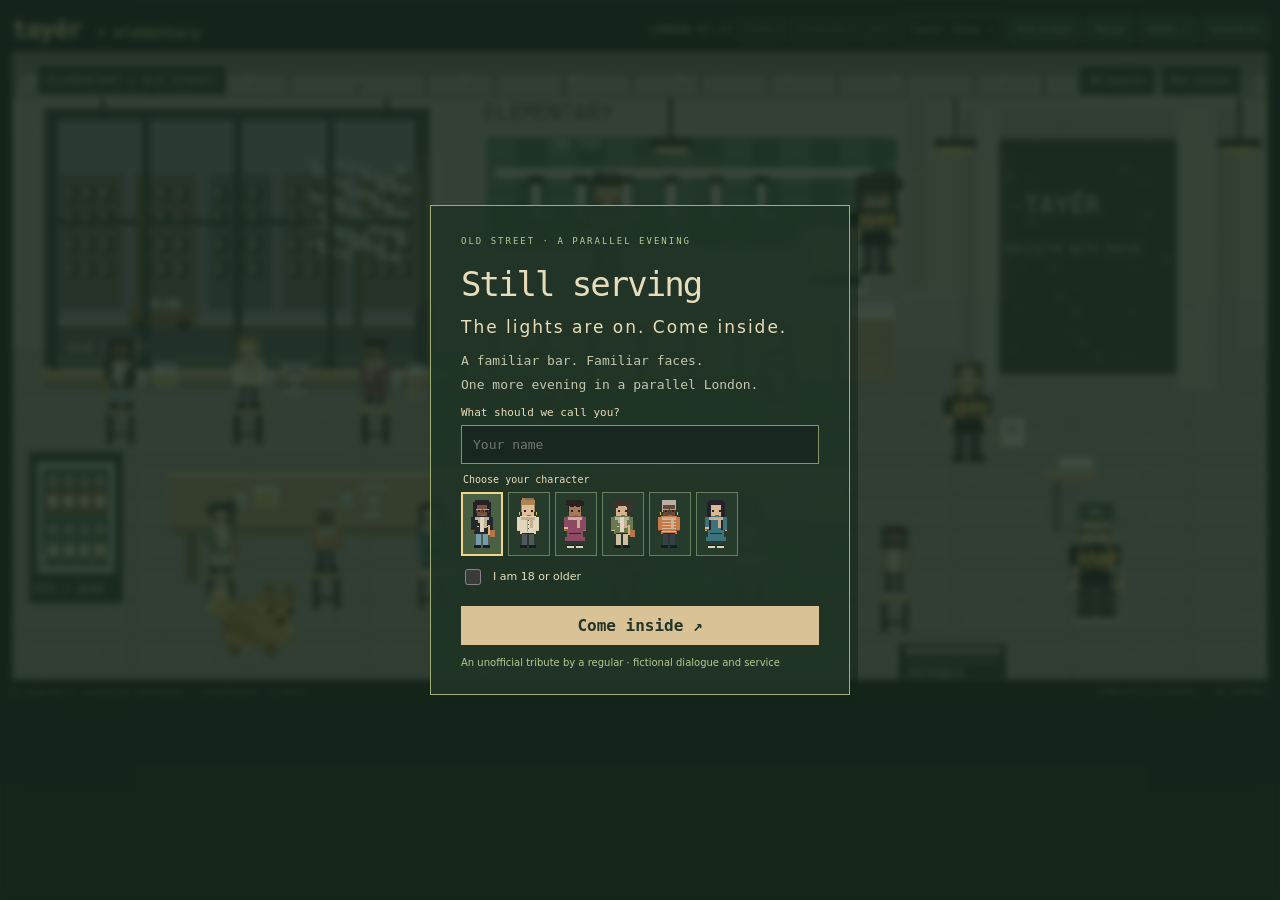
==== commit 295a2ba6: "Use top-to-bottom wording for Frances menu introduction" ====
--- a/2d/index.html
+++ b/2d/index.html
@@ -1,7 +1,7 @@
-<!doctype html><html lang="en"><head><meta charset="UTF-8"><meta name="viewport" content="width=device-width,initial-scale=1"><title>Tayēr + Elementary · Still Serving</title><meta name="description" content="A regular’s pixel parallel universe. Still serving."><link rel="stylesheet" href="style.css?v=service-panel-8"></head><body>
+<!doctype html><html lang="en"><head><meta charset="UTF-8"><meta name="viewport" content="width=device-width,initial-scale=1"><title>Tayēr + Elementary · Still Serving</title><meta name="description" content="A regular’s pixel parallel universe. Still serving."><link rel="stylesheet" href="style.css?v=menu-wording-9"></head><body>
 <main><header><a href="#" id="brand">tayēr <span>+ elementary</span></a><div class="top"><span id="clock">LONDON —</span><button id="topOrder">Order</button><button id="topBill">Close tab</button><button id="topToilet">WC</button><a class="top-shop" href="https://tayer-elementary.com/collections/all" target="_blank" rel="noopener noreferrer">Tayēr Shop ↗</a><button id="fullscreen">Full screen</button><button id="pause">Pause</button><button id="radio" aria-expanded="false" aria-controls="barRadio">Radio ↗</button><button id="sound">Sound on</button></div></header>
 <section class="stage" aria-label="Interactive pixel bar"><div id="game"></div><div class="scenehead"><span id="roomLabel">OLD STREET / ELEMENTARY</span><nav><button id="overview">All spaces</button><button id="detail">Bar station</button></nav></div><div id="hotspots"></div><div id="toast" role="status"></div>
 <div id="speech" aria-live="polite" hidden><button id="dismissSpeech" aria-label="Close dialogue">×</button><div class="speaker"><span id="speaker">ALEX</span><small id="phase">WELCOME BACK</small></div><p id="line">The door is always open here.</p><div id="choices"></div></div>
 <div class="overlay" id="arrival"><div class="invitation"><small>OLD STREET · A PARALLEL EVENING</small><h1>Still serving<span>The lights are on. Come inside.</span></h1><p>A familiar bar. Familiar faces.<br>One more evening in a parallel London.</p><label for="name">What should we call you?</label><input id="name" maxlength="30" autocomplete="nickname" placeholder="Your name"><fieldset class="avatar-picker"><legend>Choose your character</legend><div id="avatarChoices"></div></fieldset><label class="age"><input type="checkbox" id="adult"> I am 18 or older</label><small id="ageError" hidden>Please confirm that you are 18 or older.</small><button id="enter">Come inside ↗</button><small class="fine">An unofficial tribute by a regular · fictional dialogue and service</small></div></div>
 <div class="overlay" id="menu" hidden><div class="paper"><button id="closeMenu" aria-label="Close menu">×</button><small id="menuRoom">ELEMENTARY</small><div class="menu-brand">tayēr</div><div class="menu-motto">#HUSTLEMAGIC</div><div class="menu-vertical">casual <em>by</em> <strong>tayēr</strong></div><h2>DRINKS</h2><p id="waterSummary"></p><div class="menu-columns"><div id="drinkList"></div><aside class="elementary-seasonal"><h3>SEASONAL</h3><div id="seasonalList"></div></aside><aside class="spirits-column"><h3>SPIRITS</h3><p><b>Tapatio Blanco</b><br><i>Tequila, Mexico, 40%</i><span>8</span></p><p><b>El Tequileño Reposado</b><br><i>Tequila, Mexico, 38%</i><span>14</span></p><p><b>Nonino Monovitigno Ribolla Cru</b><br><i>Grappa, Italy, 45%</i><span>10</span></p><p><b>Empirical “The Plum, I Suppose”</b><br><i>Free Form, Denmark, 32%</i><span>20</span></p><small>From your archived menu.<br>Drinks column is playable.</small></aside></div><small class="fine">152 Old Street, EC1V 9BW · A menu remembered<br>Archive prices · virtual drinks only</small></div></div>
-</section><footer><span>A regular’s parallel universe · unofficial tribute</span><span id="stats">SIMULATED EVENING · 00 DRINKS</span></footer><aside id="barRadio" hidden aria-label="Bar playlist"><div><span>TAYĒR SOUNDS</span><button id="closeRadio" aria-label="Close radio">×</button></div><div id="spotifyPlayer"></div><a href="https://open.spotify.com/playlist/6UppMPIf8pKgyq8JjT1DAQ" target="_blank" rel="noopener noreferrer">Open in Spotify ↗</a><small>Press play. Playback depends on your Spotify session.</small></aside></main><script src="phaser-3.90.0.min.js"></script><script src="ink-full-2.3.2.js"></script><script src="art.js?v=service-panel-8"></script><script src="content.js"></script><script src="service-demo.js?v=service-panel-8"></script><script src="game.js?v=service-panel-8"></script></body></html>
+</section><footer><span>A regular’s parallel universe · unofficial tribute</span><span id="stats">SIMULATED EVENING · 00 DRINKS</span></footer><aside id="barRadio" hidden aria-label="Bar playlist"><div><span>TAYĒR SOUNDS</span><button id="closeRadio" aria-label="Close radio">×</button></div><div id="spotifyPlayer"></div><a href="https://open.spotify.com/playlist/6UppMPIf8pKgyq8JjT1DAQ" target="_blank" rel="noopener noreferrer">Open in Spotify ↗</a><small>Press play. Playback depends on your Spotify session.</small></aside></main><script src="phaser-3.90.0.min.js"></script><script src="ink-full-2.3.2.js"></script><script src="art.js?v=menu-wording-9"></script><script src="content.js"></script><script src="service-demo.js?v=menu-wording-9"></script><script src="game.js?v=menu-wording-9"></script></body></html>
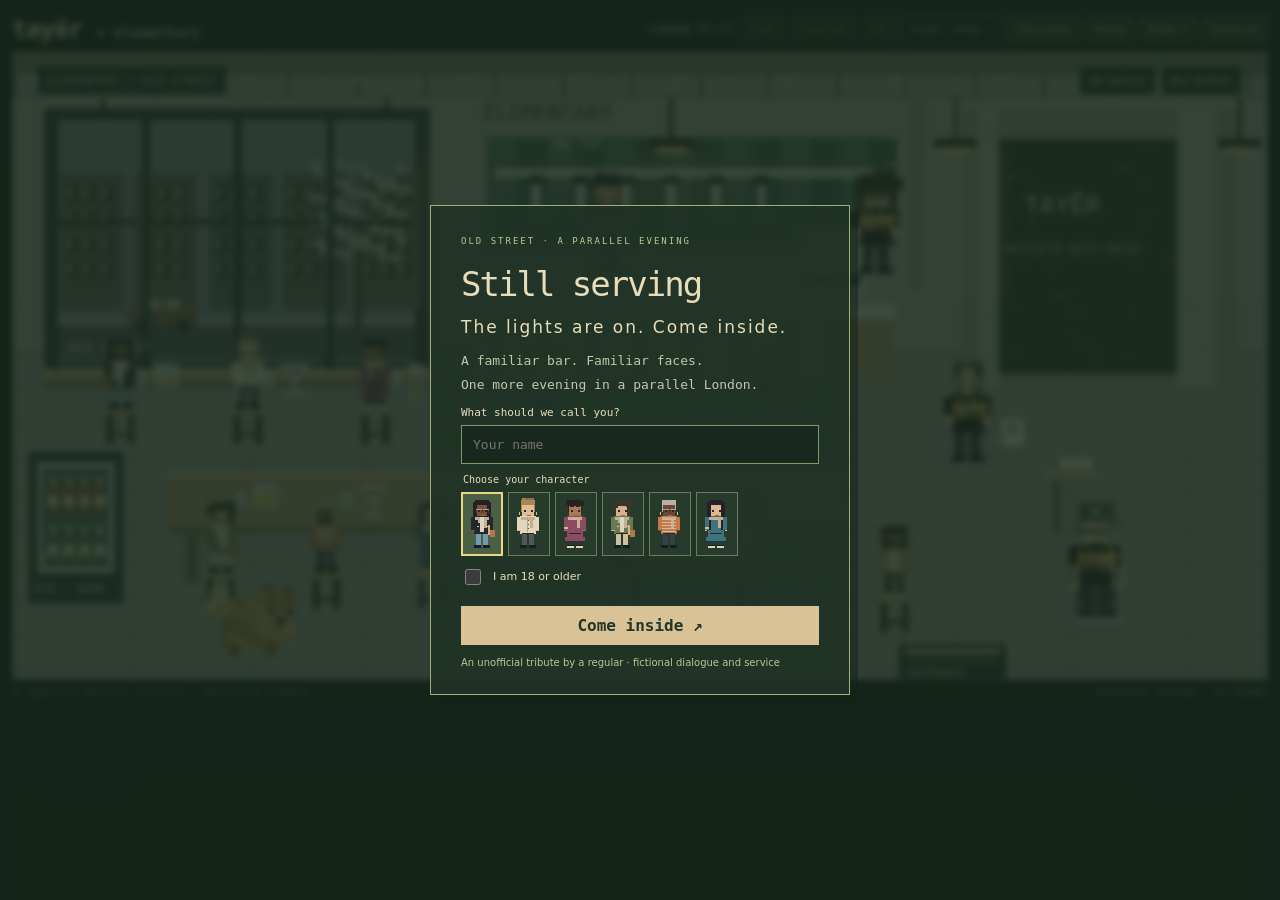
==== commit 34f81676: "Serve One Sip Martini in small rocks glass with blue cheese olive" ====
--- a/2d/index.html
+++ b/2d/index.html
@@ -1,7 +1,7 @@
-<!doctype html><html lang="en"><head><meta charset="UTF-8"><meta name="viewport" content="width=device-width,initial-scale=1"><title>Tayēr + Elementary · Still Serving</title><meta name="description" content="A regular’s pixel parallel universe. Still serving."><link rel="stylesheet" href="style.css?v=menu-wording-9"></head><body>
+<!doctype html><html lang="en"><head><meta charset="UTF-8"><meta name="viewport" content="width=device-width,initial-scale=1"><title>Tayēr + Elementary · Still Serving</title><meta name="description" content="A regular’s pixel parallel universe. Still serving."><link rel="stylesheet" href="style.css?v=osm-glass-10"></head><body>
 <main><header><a href="#" id="brand">tayēr <span>+ elementary</span></a><div class="top"><span id="clock">LONDON —</span><button id="topOrder">Order</button><button id="topBill">Close tab</button><button id="topToilet">WC</button><a class="top-shop" href="https://tayer-elementary.com/collections/all" target="_blank" rel="noopener noreferrer">Tayēr Shop ↗</a><button id="fullscreen">Full screen</button><button id="pause">Pause</button><button id="radio" aria-expanded="false" aria-controls="barRadio">Radio ↗</button><button id="sound">Sound on</button></div></header>
 <section class="stage" aria-label="Interactive pixel bar"><div id="game"></div><div class="scenehead"><span id="roomLabel">OLD STREET / ELEMENTARY</span><nav><button id="overview">All spaces</button><button id="detail">Bar station</button></nav></div><div id="hotspots"></div><div id="toast" role="status"></div>
 <div id="speech" aria-live="polite" hidden><button id="dismissSpeech" aria-label="Close dialogue">×</button><div class="speaker"><span id="speaker">ALEX</span><small id="phase">WELCOME BACK</small></div><p id="line">The door is always open here.</p><div id="choices"></div></div>
 <div class="overlay" id="arrival"><div class="invitation"><small>OLD STREET · A PARALLEL EVENING</small><h1>Still serving<span>The lights are on. Come inside.</span></h1><p>A familiar bar. Familiar faces.<br>One more evening in a parallel London.</p><label for="name">What should we call you?</label><input id="name" maxlength="30" autocomplete="nickname" placeholder="Your name"><fieldset class="avatar-picker"><legend>Choose your character</legend><div id="avatarChoices"></div></fieldset><label class="age"><input type="checkbox" id="adult"> I am 18 or older</label><small id="ageError" hidden>Please confirm that you are 18 or older.</small><button id="enter">Come inside ↗</button><small class="fine">An unofficial tribute by a regular · fictional dialogue and service</small></div></div>
 <div class="overlay" id="menu" hidden><div class="paper"><button id="closeMenu" aria-label="Close menu">×</button><small id="menuRoom">ELEMENTARY</small><div class="menu-brand">tayēr</div><div class="menu-motto">#HUSTLEMAGIC</div><div class="menu-vertical">casual <em>by</em> <strong>tayēr</strong></div><h2>DRINKS</h2><p id="waterSummary"></p><div class="menu-columns"><div id="drinkList"></div><aside class="elementary-seasonal"><h3>SEASONAL</h3><div id="seasonalList"></div></aside><aside class="spirits-column"><h3>SPIRITS</h3><p><b>Tapatio Blanco</b><br><i>Tequila, Mexico, 40%</i><span>8</span></p><p><b>El Tequileño Reposado</b><br><i>Tequila, Mexico, 38%</i><span>14</span></p><p><b>Nonino Monovitigno Ribolla Cru</b><br><i>Grappa, Italy, 45%</i><span>10</span></p><p><b>Empirical “The Plum, I Suppose”</b><br><i>Free Form, Denmark, 32%</i><span>20</span></p><small>From your archived menu.<br>Drinks column is playable.</small></aside></div><small class="fine">152 Old Street, EC1V 9BW · A menu remembered<br>Archive prices · virtual drinks only</small></div></div>
-</section><footer><span>A regular’s parallel universe · unofficial tribute</span><span id="stats">SIMULATED EVENING · 00 DRINKS</span></footer><aside id="barRadio" hidden aria-label="Bar playlist"><div><span>TAYĒR SOUNDS</span><button id="closeRadio" aria-label="Close radio">×</button></div><div id="spotifyPlayer"></div><a href="https://open.spotify.com/playlist/6UppMPIf8pKgyq8JjT1DAQ" target="_blank" rel="noopener noreferrer">Open in Spotify ↗</a><small>Press play. Playback depends on your Spotify session.</small></aside></main><script src="phaser-3.90.0.min.js"></script><script src="ink-full-2.3.2.js"></script><script src="art.js?v=menu-wording-9"></script><script src="content.js"></script><script src="service-demo.js?v=menu-wording-9"></script><script src="game.js?v=menu-wording-9"></script></body></html>
+</section><footer><span>A regular’s parallel universe · unofficial tribute</span><span id="stats">SIMULATED EVENING · 00 DRINKS</span></footer><aside id="barRadio" hidden aria-label="Bar playlist"><div><span>TAYĒR SOUNDS</span><button id="closeRadio" aria-label="Close radio">×</button></div><div id="spotifyPlayer"></div><a href="https://open.spotify.com/playlist/6UppMPIf8pKgyq8JjT1DAQ" target="_blank" rel="noopener noreferrer">Open in Spotify ↗</a><small>Press play. Playback depends on your Spotify session.</small></aside></main><script src="phaser-3.90.0.min.js"></script><script src="ink-full-2.3.2.js"></script><script src="art.js?v=osm-glass-10"></script><script src="content.js?v=osm-glass-10"></script><script src="service-demo.js?v=osm-glass-10"></script><script src="game.js?v=osm-glass-10"></script></body></html>
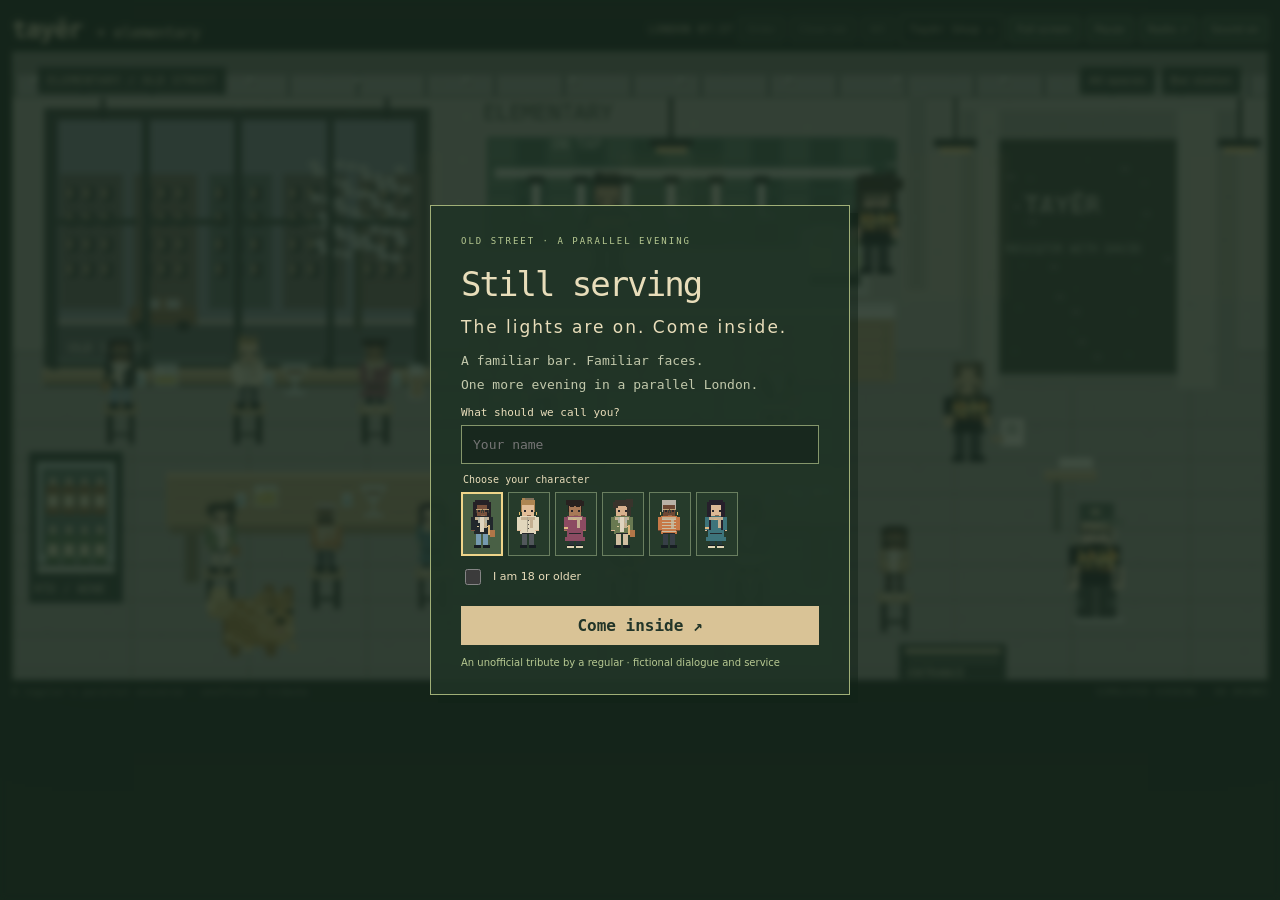
==== commit 371a3b7e: "Unify Monica dialogue and animate Frances Martini pour" ====
--- a/2d/index.html
+++ b/2d/index.html
@@ -1,7 +1,7 @@
-<!doctype html><html lang="en"><head><meta charset="UTF-8"><meta name="viewport" content="width=device-width,initial-scale=1"><title>Tayēr + Elementary · Still Serving</title><meta name="description" content="A regular’s pixel parallel universe. Still serving."><link rel="stylesheet" href="style.css?v=osm-glass-10"></head><body>
+<!doctype html><html lang="en"><head><meta charset="UTF-8"><meta name="viewport" content="width=device-width,initial-scale=1"><title>Tayēr + Elementary · Still Serving</title><meta name="description" content="A regular’s pixel parallel universe. Still serving."><link rel="stylesheet" href="style.css?v=frances-pour-11"></head><body>
 <main><header><a href="#" id="brand">tayēr <span>+ elementary</span></a><div class="top"><span id="clock">LONDON —</span><button id="topOrder">Order</button><button id="topBill">Close tab</button><button id="topToilet">WC</button><a class="top-shop" href="https://tayer-elementary.com/collections/all" target="_blank" rel="noopener noreferrer">Tayēr Shop ↗</a><button id="fullscreen">Full screen</button><button id="pause">Pause</button><button id="radio" aria-expanded="false" aria-controls="barRadio">Radio ↗</button><button id="sound">Sound on</button></div></header>
 <section class="stage" aria-label="Interactive pixel bar"><div id="game"></div><div class="scenehead"><span id="roomLabel">OLD STREET / ELEMENTARY</span><nav><button id="overview">All spaces</button><button id="detail">Bar station</button></nav></div><div id="hotspots"></div><div id="toast" role="status"></div>
 <div id="speech" aria-live="polite" hidden><button id="dismissSpeech" aria-label="Close dialogue">×</button><div class="speaker"><span id="speaker">ALEX</span><small id="phase">WELCOME BACK</small></div><p id="line">The door is always open here.</p><div id="choices"></div></div>
 <div class="overlay" id="arrival"><div class="invitation"><small>OLD STREET · A PARALLEL EVENING</small><h1>Still serving<span>The lights are on. Come inside.</span></h1><p>A familiar bar. Familiar faces.<br>One more evening in a parallel London.</p><label for="name">What should we call you?</label><input id="name" maxlength="30" autocomplete="nickname" placeholder="Your name"><fieldset class="avatar-picker"><legend>Choose your character</legend><div id="avatarChoices"></div></fieldset><label class="age"><input type="checkbox" id="adult"> I am 18 or older</label><small id="ageError" hidden>Please confirm that you are 18 or older.</small><button id="enter">Come inside ↗</button><small class="fine">An unofficial tribute by a regular · fictional dialogue and service</small></div></div>
 <div class="overlay" id="menu" hidden><div class="paper"><button id="closeMenu" aria-label="Close menu">×</button><small id="menuRoom">ELEMENTARY</small><div class="menu-brand">tayēr</div><div class="menu-motto">#HUSTLEMAGIC</div><div class="menu-vertical">casual <em>by</em> <strong>tayēr</strong></div><h2>DRINKS</h2><p id="waterSummary"></p><div class="menu-columns"><div id="drinkList"></div><aside class="elementary-seasonal"><h3>SEASONAL</h3><div id="seasonalList"></div></aside><aside class="spirits-column"><h3>SPIRITS</h3><p><b>Tapatio Blanco</b><br><i>Tequila, Mexico, 40%</i><span>8</span></p><p><b>El Tequileño Reposado</b><br><i>Tequila, Mexico, 38%</i><span>14</span></p><p><b>Nonino Monovitigno Ribolla Cru</b><br><i>Grappa, Italy, 45%</i><span>10</span></p><p><b>Empirical “The Plum, I Suppose”</b><br><i>Free Form, Denmark, 32%</i><span>20</span></p><small>From your archived menu.<br>Drinks column is playable.</small></aside></div><small class="fine">152 Old Street, EC1V 9BW · A menu remembered<br>Archive prices · virtual drinks only</small></div></div>
-</section><footer><span>A regular’s parallel universe · unofficial tribute</span><span id="stats">SIMULATED EVENING · 00 DRINKS</span></footer><aside id="barRadio" hidden aria-label="Bar playlist"><div><span>TAYĒR SOUNDS</span><button id="closeRadio" aria-label="Close radio">×</button></div><div id="spotifyPlayer"></div><a href="https://open.spotify.com/playlist/6UppMPIf8pKgyq8JjT1DAQ" target="_blank" rel="noopener noreferrer">Open in Spotify ↗</a><small>Press play. Playback depends on your Spotify session.</small></aside></main><script src="phaser-3.90.0.min.js"></script><script src="ink-full-2.3.2.js"></script><script src="art.js?v=osm-glass-10"></script><script src="content.js?v=osm-glass-10"></script><script src="service-demo.js?v=osm-glass-10"></script><script src="game.js?v=osm-glass-10"></script></body></html>
+</section><footer><span>A regular’s parallel universe · unofficial tribute</span><span id="stats">SIMULATED EVENING · 00 DRINKS</span></footer><aside id="barRadio" hidden aria-label="Bar playlist"><div><span>TAYĒR SOUNDS</span><button id="closeRadio" aria-label="Close radio">×</button></div><div id="spotifyPlayer"></div><a href="https://open.spotify.com/playlist/6UppMPIf8pKgyq8JjT1DAQ" target="_blank" rel="noopener noreferrer">Open in Spotify ↗</a><small>Press play. Playback depends on your Spotify session.</small></aside></main><script src="phaser-3.90.0.min.js"></script><script src="ink-full-2.3.2.js"></script><script src="art.js?v=frances-pour-11"></script><script src="content.js?v=frances-pour-11"></script><script src="service-demo.js?v=frances-pour-11"></script><script src="game.js?v=frances-pour-11"></script></body></html>
